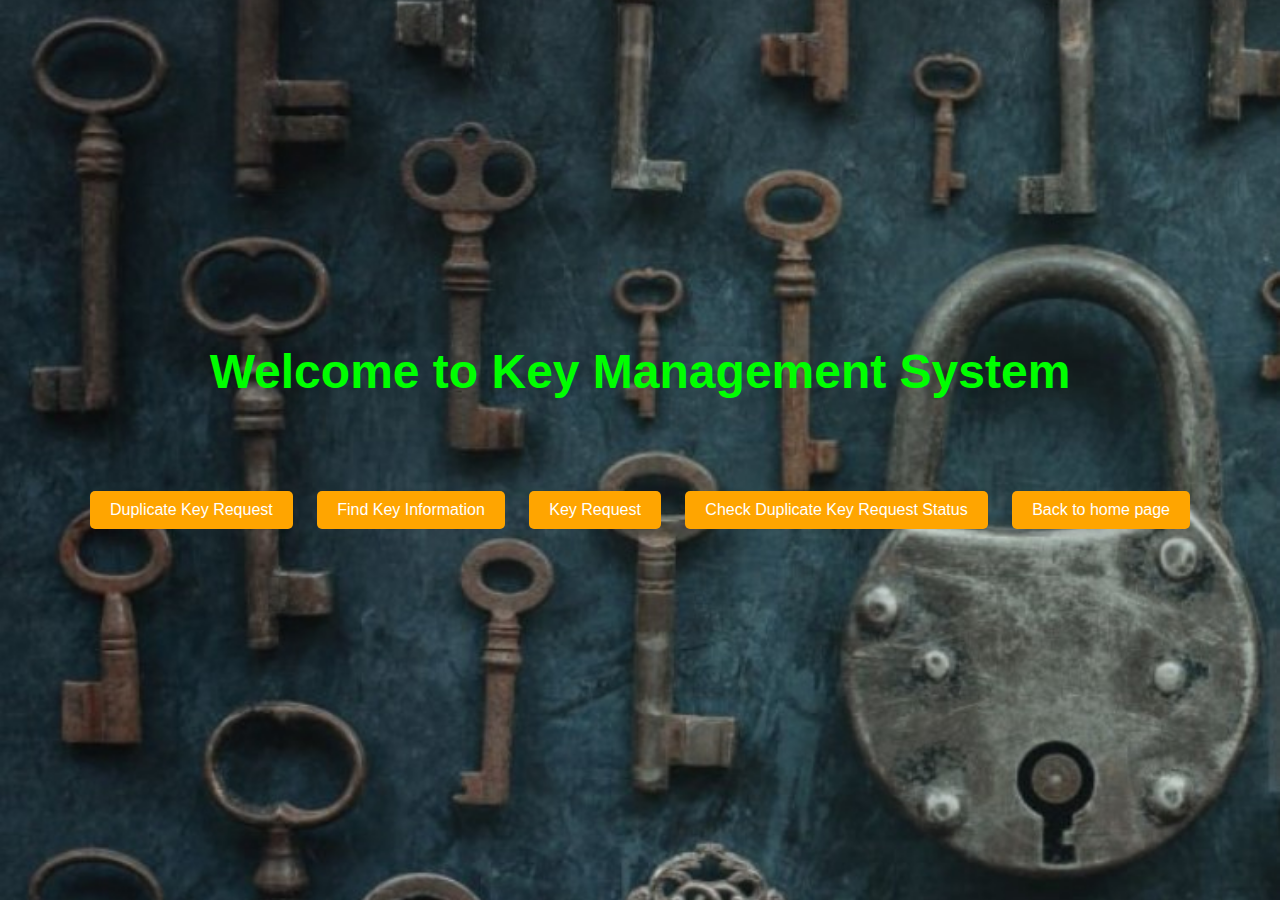
==== index.html @ e820af96 "Update index.html" ====
<!DOCTYPE html>
<html lang="en">
<head>
    <meta charset="UTF-8">
    <meta name="viewport" content="width=device-width, initial-scale=1.0">
    <title>Duplicate Key Management System</title>
    <link rel="stylesheet" href="/css/style.css">
    <title>Background Image </title>
    <link rel="stylesheet" href="style.css">
    <link rel="duplicate-request" href="duplicate-request.html">
    <link rel="find-key-info" href="find-Key-info.html">
    <link rel="request-key" href="requset-key.html">
    <link rel="check-status" href="check-status.html">
    <link rel="Back to Home" href="index.html">
</head>
<body>
    <header>
        <h1>Welcome to Key Management System</h1>
    </header>
    <main>
        <div class="button-container">
            <a href="/DKMS/duplicate-request.html"><button>Duplicate Key Request</button></a>
            <a href="/DKMS/find-key-info"><button>Find Key Information</button></a>
            <a href="/DKMS/request-key"><button>Key Request</button></a>
            <a href="/DKMS/check-status"><button>Check Duplicate Key Request Status</button></a>
            <a href="DKMS/Back-to-home"><button>Back to home page</button>
        </div>
    </main>
</body>
</html>
---- style.css ----
body {
    margin: 0;
    padding: 0;
    height: 100vh; /* Make the body take the full viewport height */
    background-image: URL('background1.jpg'); /* Path to your background image */
    background-size: cover; /* Ensures the image covers the entire screen */
    background-position: center; /* Centers the image */
    background-repeat: no-repeat; /* Prevents the image from repeating */
    background-attachment: fixed; /* Fixes the image while scrolling */
    font-family: Arial, sans-serif;
    color: white; /* Adjust text color for contrast */
    text-align: center;
    display: flex;
    justify-content: center;
    align-items: center;
    flex-direction: column;
}

h1 {
    font-size: 3rem;
    margin-center: 10px;
}

p {
    font-size: 1.2rem;
}

header h1 {
    color: #00FF00;
    margin-Center: 40px;
}

.button-container {
    margin: 50px auto;
}

button {
    background-color: #FFA500;
    color: #fff;
    border: none;
    padding: 10px 20px;
    margin: 10px;
    border-radius: 5px;
    cursor: pointer;
    font-size: 16px;
}

button:hover {
    background-color: #00FFFF;
}

form {
    margin: 20px auto;
    display: flex;
    flex-direction: column;
    align-items: center;
}

input, label {
    margin: 10px;
    font-size: 14px;
}
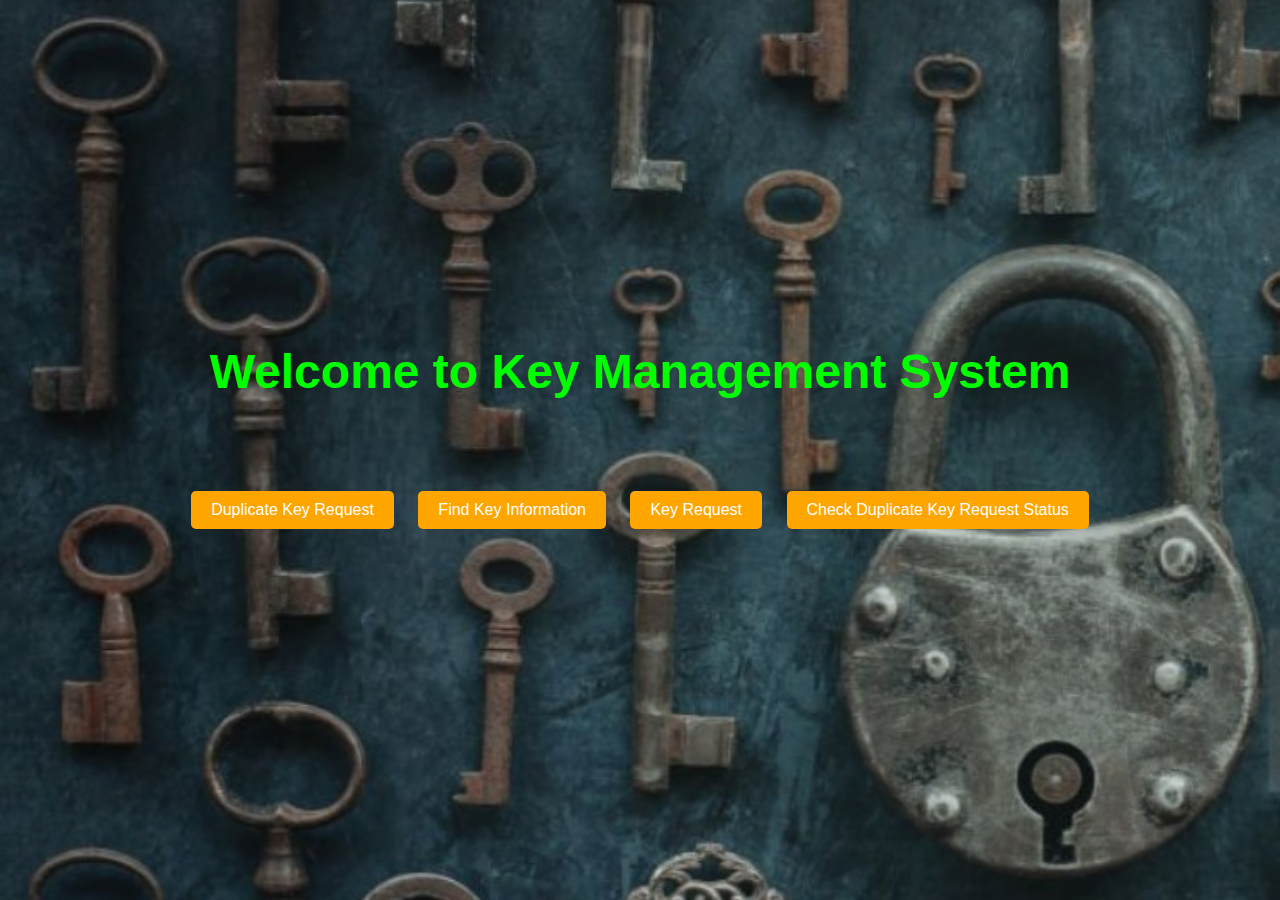
==== commit 3e632fa6: "Update index.html" ====
--- a/index.html
+++ b/index.html
@@ -23,7 +23,7 @@
             <a href="/DKMS/find-key-info"><button>Find Key Information</button></a>
             <a href="/DKMS/request-key"><button>Key Request</button></a>
             <a href="/DKMS/check-status"><button>Check Duplicate Key Request Status</button></a>
-            <a href="DKMS/Back-to-home"><button>Back to home page</button>
+        
         </div>
     </main>
 </body>
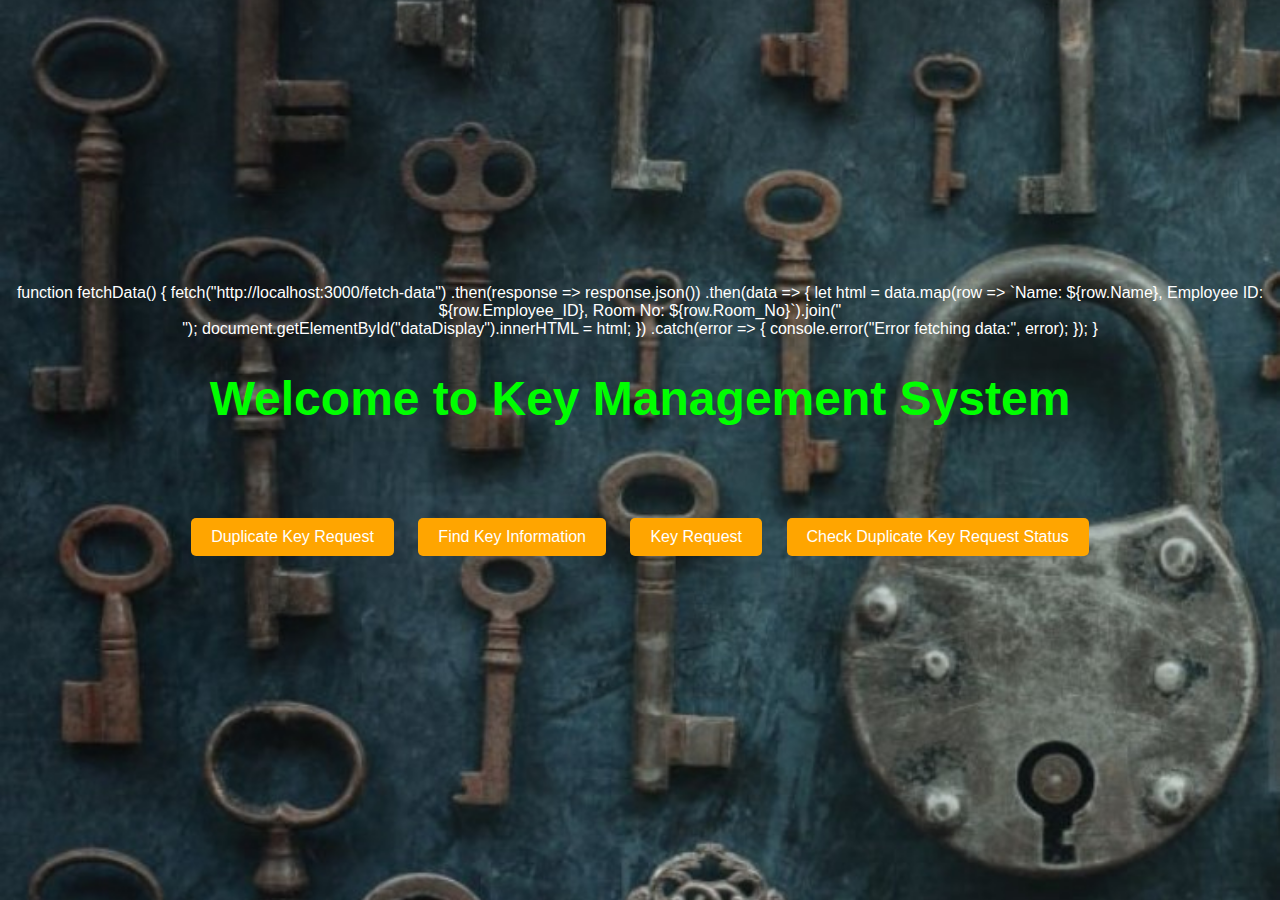
==== commit 1e0c3327: "Update index.html" ====
--- a/index.html
+++ b/index.html
@@ -1,5 +1,16 @@
 <!DOCTYPE html>
 <html lang="en">
+    function fetchData() {
+    fetch("http://localhost:3000/fetch-data")
+        .then(response => response.json())
+        .then(data => {
+            let html = data.map(row => `Name: ${row.Name}, Employee ID: ${row.Employee_ID}, Room No: ${row.Room_No}`).join("<br>");
+            document.getElementById("dataDisplay").innerHTML = html;
+        })
+        .catch(error => {
+            console.error("Error fetching data:", error);
+        });
+}
 <head>
     <meta charset="UTF-8">
     <meta name="viewport" content="width=device-width, initial-scale=1.0">
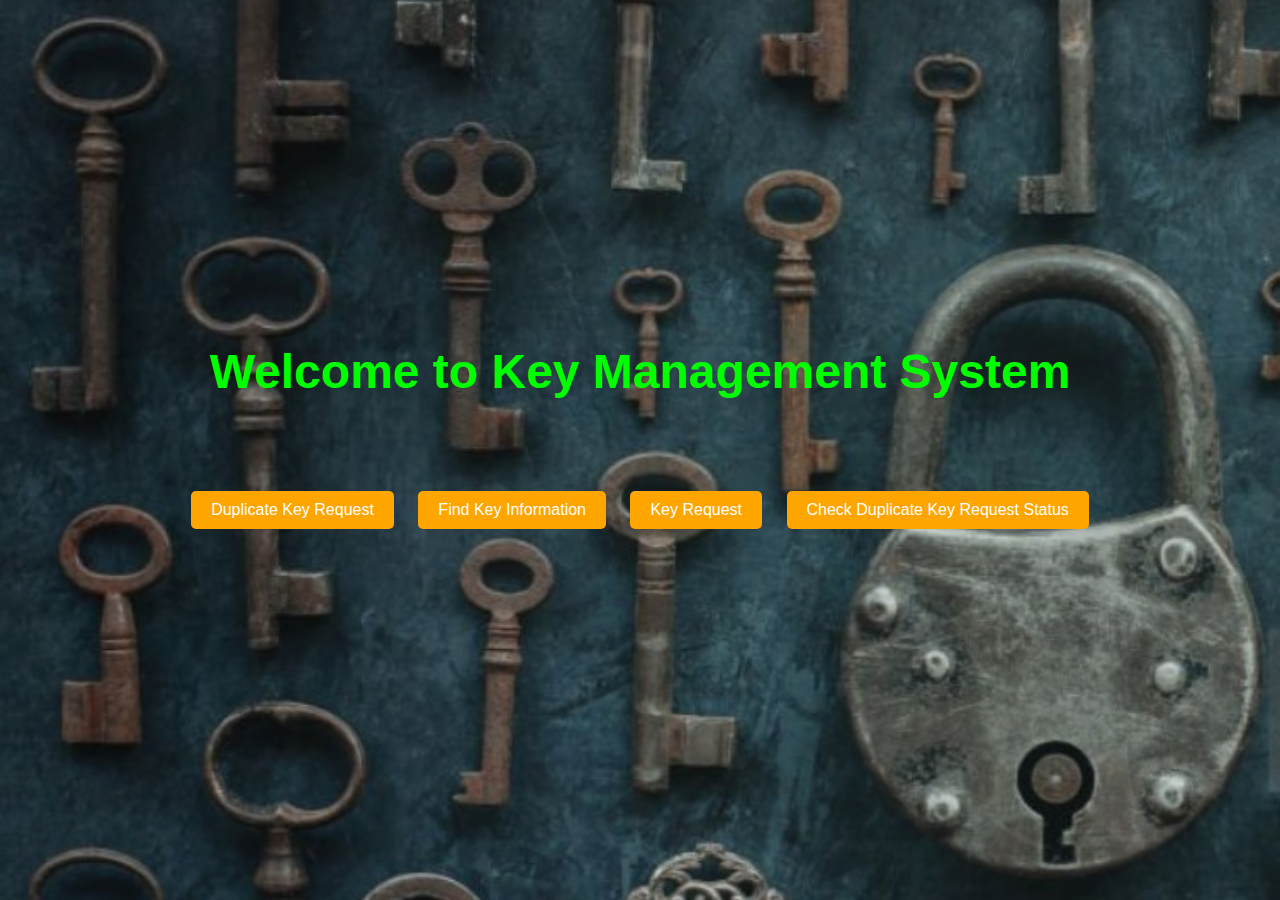
==== commit 3f9029c4: "Update index.html" ====
--- a/index.html
+++ b/index.html
@@ -1,17 +1,6 @@
 <!DOCTYPE html>
 <html lang="en">
-    function fetchData() {
-    fetch("http://localhost:3000/fetch-data")
-        .then(response => response.json())
-        .then(data => {
-            let html = data.map(row => `Name: ${row.Name}, Employee ID: ${row.Employee_ID}, Room No: ${row.Room_No}`).join("<br>");
-            document.getElementById("dataDisplay").innerHTML = html;
-        })
-        .catch(error => {
-            console.error("Error fetching data:", error);
-        });
-}
-<head>
+   <head>
     <meta charset="UTF-8">
     <meta name="viewport" content="width=device-width, initial-scale=1.0">
     <title>Duplicate Key Management System</title>
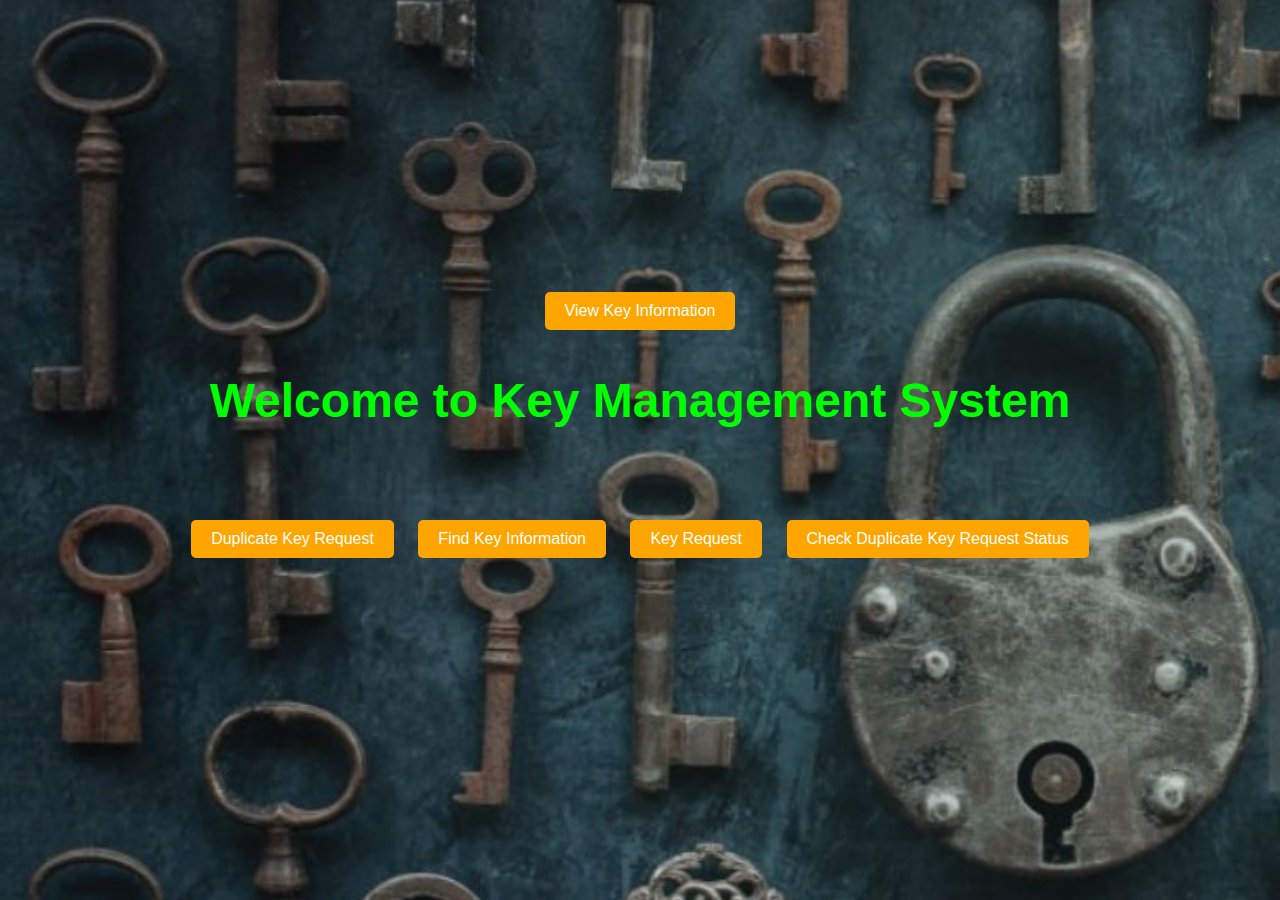
==== commit 19ca564b: "Update index.html" ====
--- a/index.html
+++ b/index.html
@@ -12,6 +12,19 @@
     <link rel="request-key" href="requset-key.html">
     <link rel="check-status" href="check-status.html">
     <link rel="Back to Home" href="index.html">
+      <title>DKMS</title>
+  <script>
+    async function fetchKeyInfo() {
+      const response = await fetch('http://localhost:3000/key-information');
+      const data = await response.json();
+      console.log(data);
+      alert(JSON.stringify(data)); // Display data (example usage)
+    }
+  </script>
+</head>
+<body>
+  <button onclick="fetchKeyInfo()">View Key Information</button>
+</body>
 </head>
 <body>
     <header>
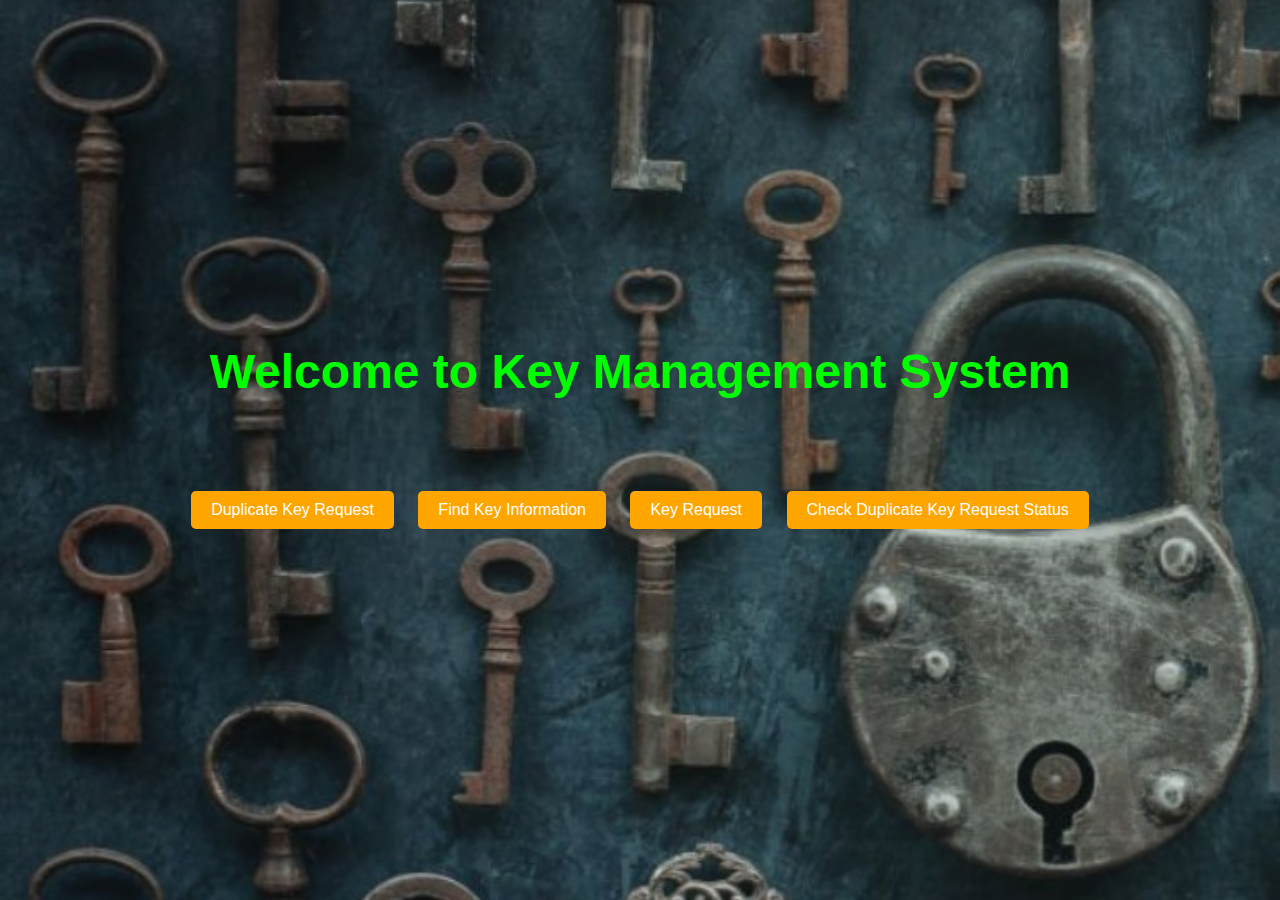
==== commit 89e8a7f7: "Update index.html" ====
--- a/index.html
+++ b/index.html
@@ -12,20 +12,7 @@
     <link rel="request-key" href="requset-key.html">
     <link rel="check-status" href="check-status.html">
     <link rel="Back to Home" href="index.html">
-      <title>DKMS</title>
-  <script>
-    async function fetchKeyInfo() {
-      const response = await fetch('http://localhost:3000/key-information');
-      const data = await response.json();
-      console.log(data);
-      alert(JSON.stringify(data)); // Display data (example usage)
-    }
-  </script>
-</head>
-<body>
-  <button onclick="fetchKeyInfo()">View Key Information</button>
-</body>
-</head>
+     
 <body>
     <header>
         <h1>Welcome to Key Management System</h1>
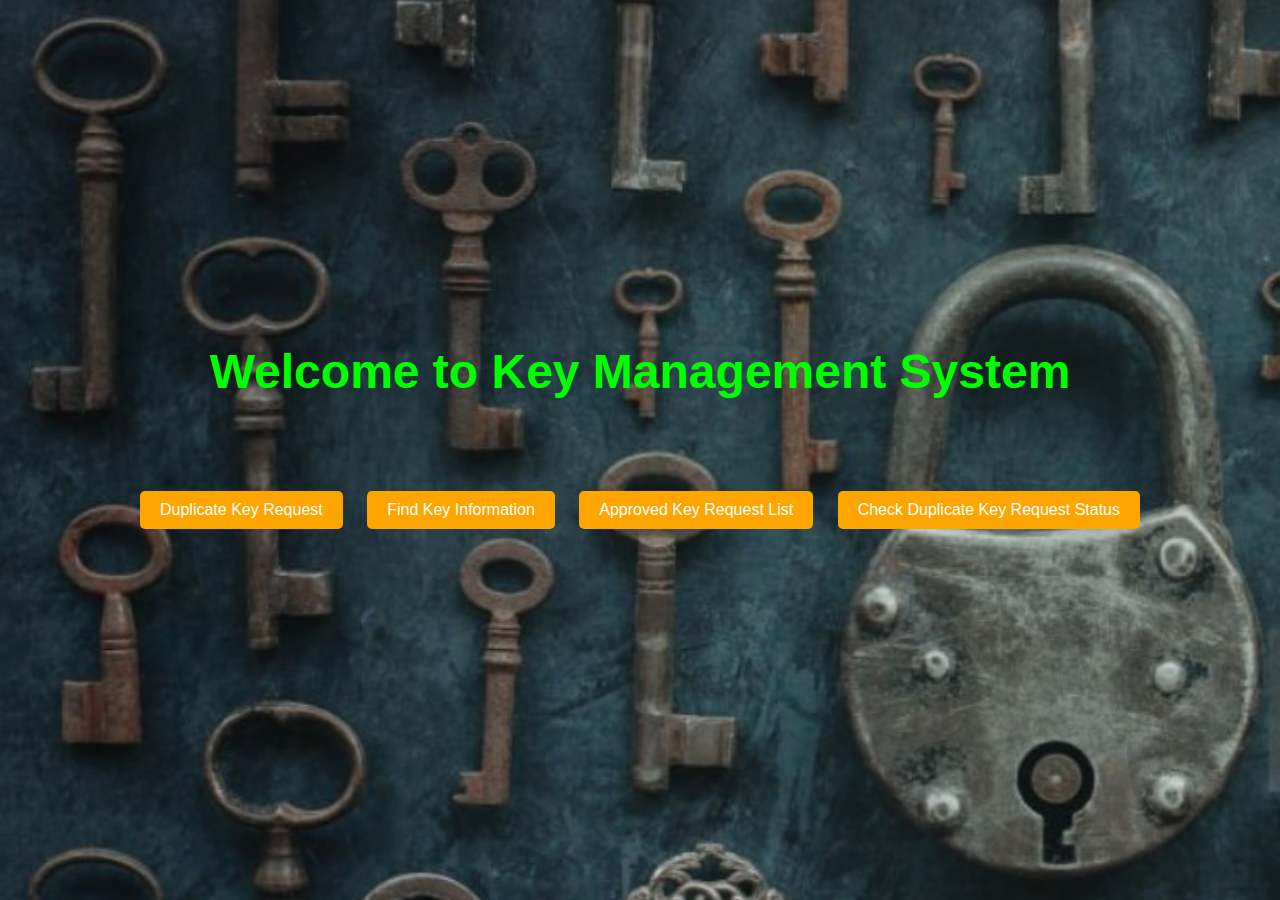
==== commit 93ff4fbc: "Update index.html" ====
--- a/index.html
+++ b/index.html
@@ -12,6 +12,7 @@
     <link rel="request-key" href="requset-key.html">
     <link rel="check-status" href="check-status.html">
     <link rel="Back to Home" href="index.html">
+      <link rel="Submit" href="response.json">
      
 <body>
     <header>
@@ -21,7 +22,7 @@
         <div class="button-container">
             <a href="/DKMS/duplicate-request.html"><button>Duplicate Key Request</button></a>
             <a href="/DKMS/find-key-info"><button>Find Key Information</button></a>
-            <a href="/DKMS/request-key"><button>Key Request</button></a>
+            <a href="/DKMS/request-key"><button>Approved Key Request List</button></a>
             <a href="/DKMS/check-status"><button>Check Duplicate Key Request Status</button></a>
         
         </div>
